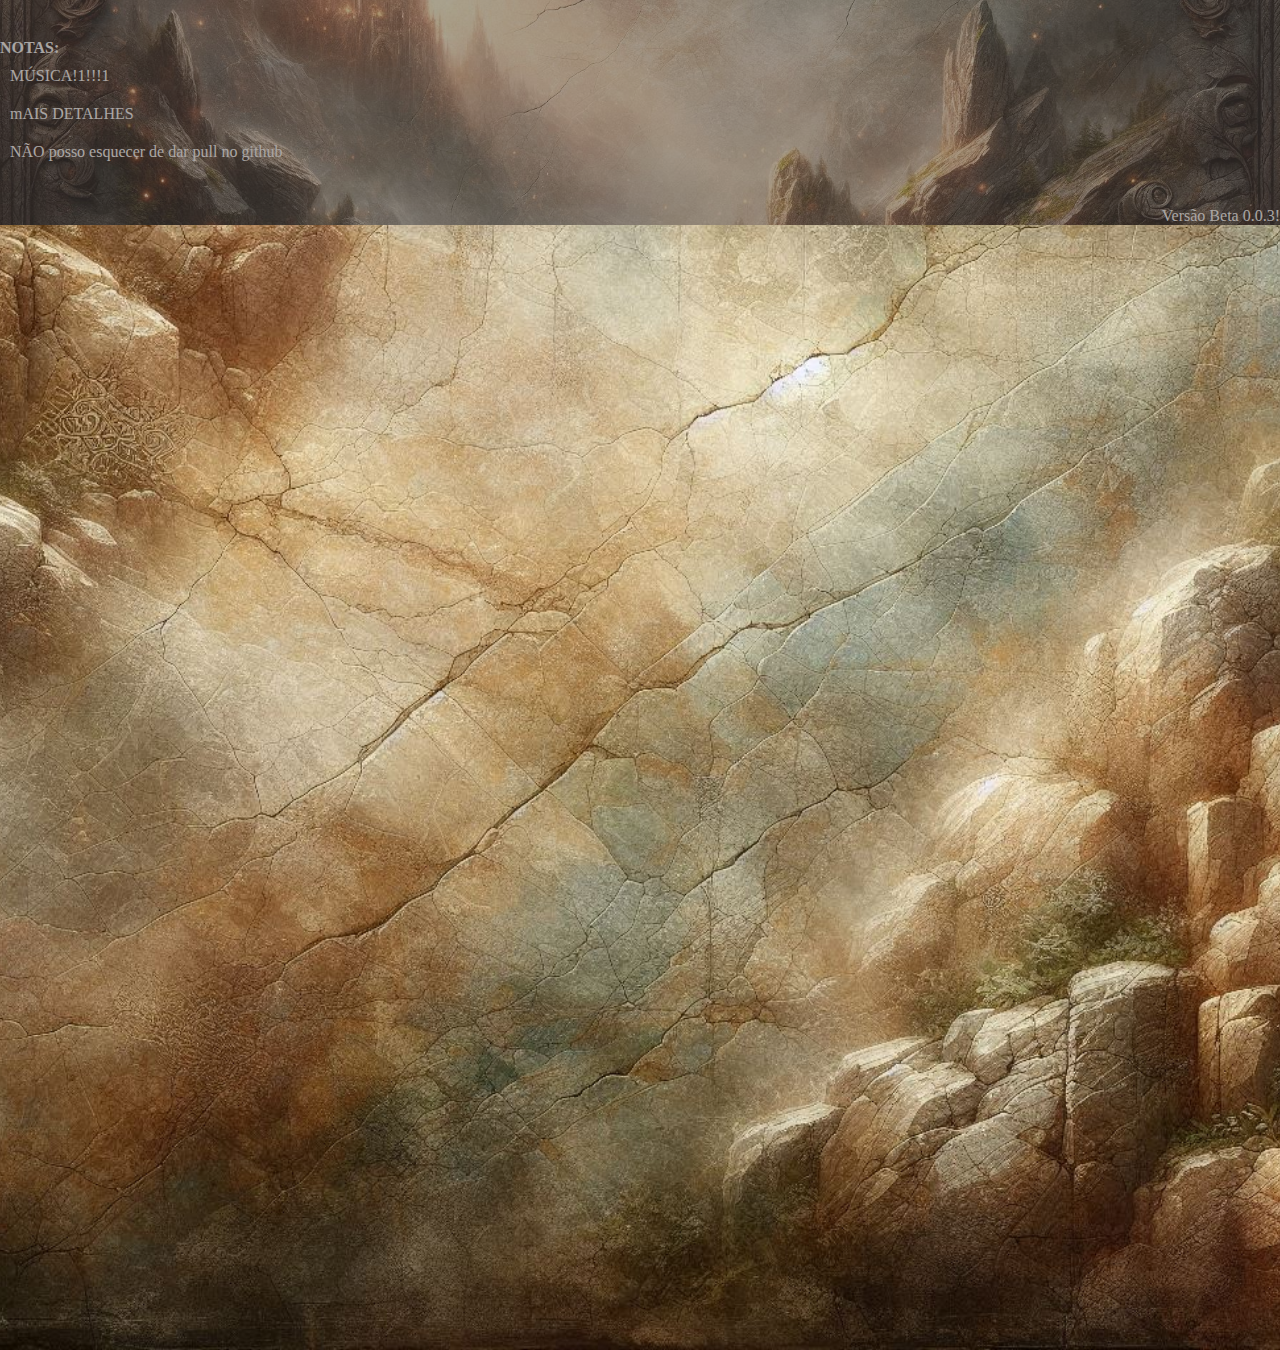
==== item.html @ 2acb6695 "GANDALF!" ====
<html lang="en">
<head>
    <meta charset="UTF-8">
    <meta name="viewport" content="width=device-width, initial-scale=1.0">
    <title>LivrosLivretos | Terra Média</title>
    <link rel="stylesheet" href="./css/style.css">
    <script src="main.js"defer></script>
</head>
  
<header>
 
 <ul>
    <h4>NOTAS:</h4>
    <li>MÚSICA!1!!!1</li>
    <li>mAIS DETALHES</li>
    <li>NÃO posso esquecer de dar pull no github</li>
    </ul>
    <br>
    
    <br><p>Versão Beta 0.0.3!</p>
       </header>
<body>
    
</div>
</body>
</html>
---- css/style.css ----
@import url('https://fonts.googleapis.com/css2?family=Cinzel+Decorative:wght@400;700;900&family=EB+Garamond:ital,wght@0,400..800;1,400..800&family=Merriweather:ital,opsz,wght@0,18..144,300..900;1,18..144,300..900&family=Uncial+Antiqua&display=swap');
*{
    margin:0;
    padding:0;
}

header{
    display: flex;
    flex-direction: column;
    justify-content: flex-end;
    color:white;
    height: 25vh;
    width: 100%;
    background-image: url(../img/teste1.jpg);
    background-size:cover;
    background-position: center;
    position: relative;
    z-index: 1;
}
header::before {
    content: '';
    position: absolute;
    inset: 0; 
    background-color: rgba(80, 71, 68, 0.486);

  }

header p{
    display: flex;
    flex-direction: row;
    justify-content: flex-end;
}
header ul{
    list-style: none;
    display: flex;
    flex-direction: column;
}

header li{
    padding:10px 10px;

}

body{
    z-index: 2;
    box-shadow: 5px 5px 5px black;
    height: 150vh;
    width: 100%;
    background-repeat: no-repeat;
    background-size: cover;
    background-position: top  ;
    background-image: url(../img/Stone.jpg);
    background-repeat: repeat-y;

    min-width:7vh;
    min-height: 100vh;
}


body h3{
    font-family: "EB Garamond";
    font-weight: 800;
    color:white;
    text-align: center;
    text-shadow: 1px 1px 1px black;
    padding:10px 10px;}
body h1{
    font-size: 5rem;
    font-weight: 900;
    font-family: "EB Garamond";
    color:white;
    text-align: center;
    text-shadow: 1.5px 1.5px 1.5px rgb(77, 63, 63);
    padding:10px 10px;

}
.segundoheader{
    background-size: contain;
    background-repeat: no-repeat;
    text-align: end;
    height: 25v;
    width: 100%;
}

.segundoheader #titulo{
    font-family: "Uncial Antiqua";
    font-size: 3rem;
    font-weight: 900;
    color:white;
    text-align: center;
    text-shadow: 1px 1px 1px black;
    padding:10px 10px;
}
.segundoheader h4{
    text-align: center;
    font-family: "EB Garamond";
    font-style: italic;
    color: white;
    text-shadow: 1px 1px 1px black;
}

.dahora{
    display: flex;
    justify-content: center;
    flex-wrap: wrap;
}

.produtos{
    color:white;
    display: flex;
    flex-wrap: wrap;
    margin: 0 auto;
    padding: 10vh 10vh;
    flex-direction: row;
    color:white;
    display: flex;
    
    margin: 0 auto;
    padding: 10vh 10vh;
    flex-direction: row;

}

#produto{
    padding: 10vh 10vh;
    height: 20vh;
    width: 20vh;
    display: flex;
    flex-direction: column;
    justify-content: center;
    align-items: center;
    background-image: url(../img/Mistico.jpg);
background-position: center bottom;
font-weight: 700;
font-family: "Merriweather";
font-size: 1.9vh;
color: white;
border-radius: 20px;
box-shadow: 1rem 1rem 1rem rgb(36, 30, 30);
text-shadow: 2px 2px 2px rgb(22, 24, 43);
}
#produto img{
    box-shadow: 0.5rem 0.5rem 0.5rem rgb(29, 20, 31);
    
}
#produto:hover{ 
    filter: brightness(0.9); 
    font-weight: 900;
    color: white;
  
}
.Loja{
    display: flex;
    margin: 0 auto;
    flex-wrap: wrap;
}

#NotPass{
    font-family: Merriweather;
    display: flex;
    justify-content: center;
    flex-direction: row;
    text-align: center;
    margin: 0 auto;
    color: white;
    background-color: rgba(128, 65, 65, 0.877);
    height: 10vh;
    width: 100%;
    font-size: 2.4vh;
    visibility: hidden;
    position:fixed;
    top:0;
    z-index: 9999;
}
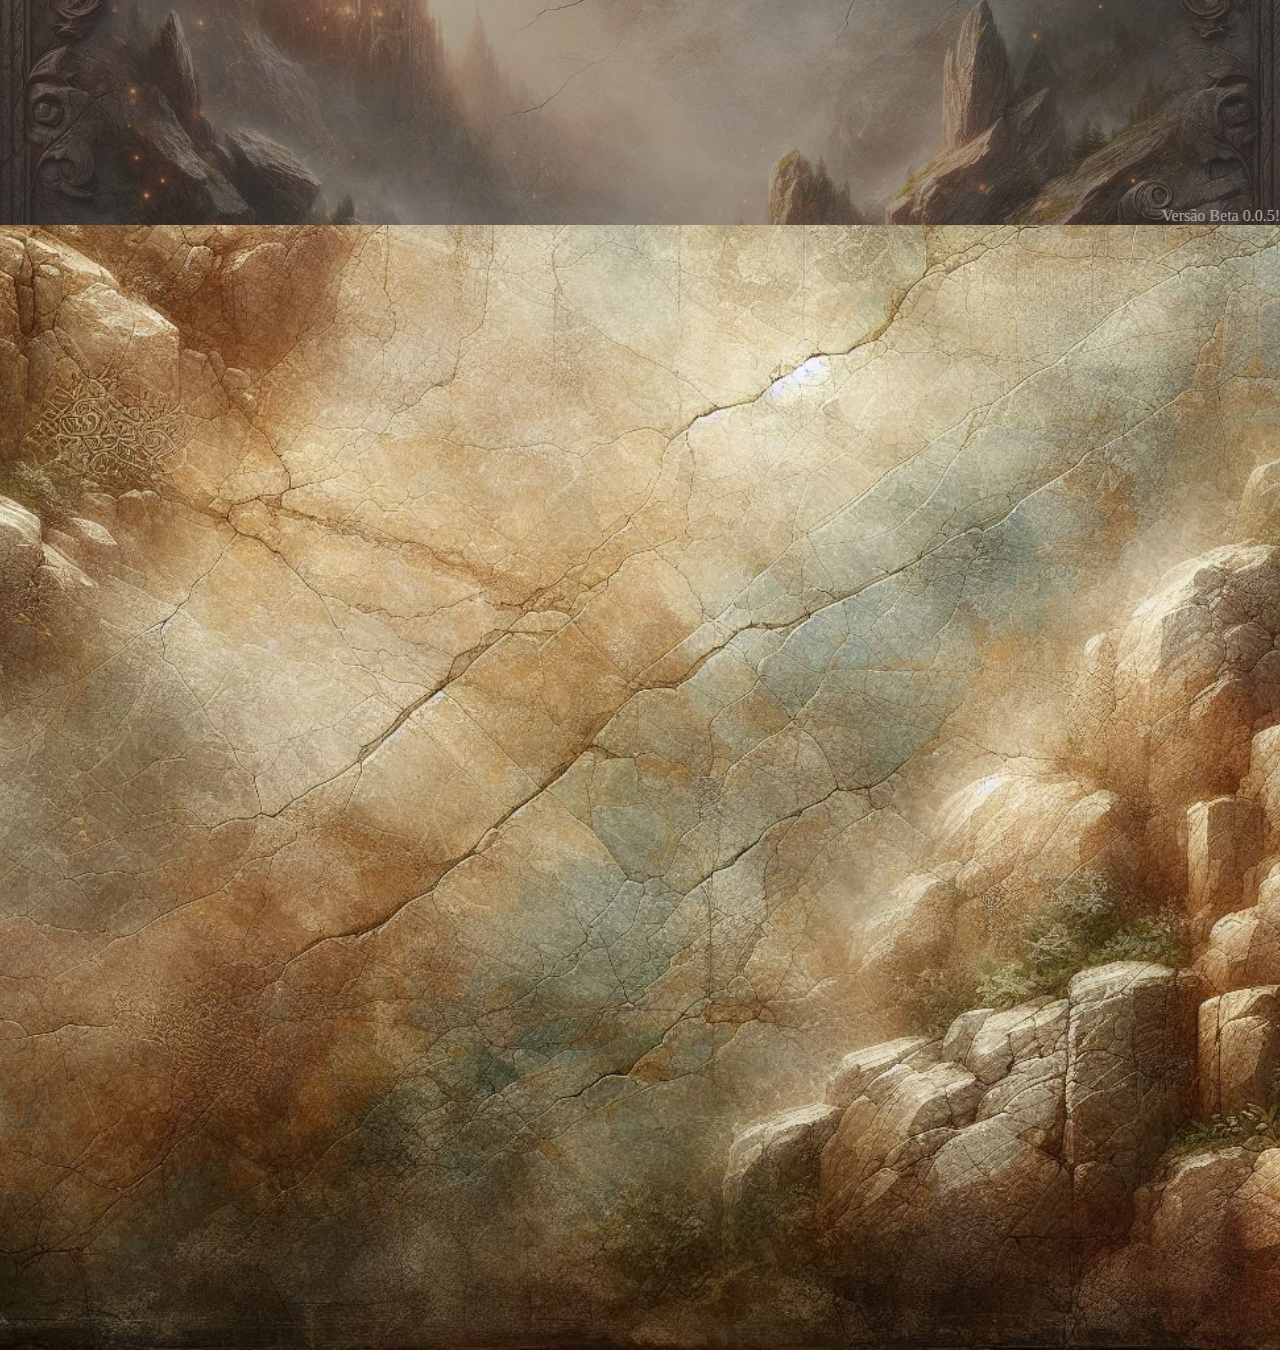
==== commit c5fa0507: "Update pós-Gandalf" ====
--- a/item.html
+++ b/item.html
@@ -2,25 +2,18 @@
 <head>
     <meta charset="UTF-8">
     <meta name="viewport" content="width=device-width, initial-scale=1.0">
-    <title>LivrosLivretos | Terra Média</title>
+    <title>"Duas Torres",Tolkien</title>
     <link rel="stylesheet" href="./css/style.css">
     <script src="main.js"defer></script>
+    <link rel="icon" href="./img/LORD.jfif">
 </head>
   
 <header>
- 
- <ul>
-    <h4>NOTAS:</h4>
-    <li>MÚSICA!1!!!1</li>
-    <li>mAIS DETALHES</li>
-    <li>NÃO posso esquecer de dar pull no github</li>
-    </ul>
-    <br>
     
-    <br><p>Versão Beta 0.0.3!</p>
+    <br><p>Versão Beta 0.0.5!</p>
        </header>
 <body>
-    
+    <div></div>
 </div>
 </body>
 </html>
--- a/css/style.css
+++ b/css/style.css
@@ -53,7 +53,7 @@
     background-repeat: repeat-y;
 
     min-width:7vh;
-    min-height: 100vh;
+    min-height: 80vh;
 }
 
 
@@ -108,9 +108,12 @@
 .produtos{
     color:white;
     display: flex;
+    justify-content: center;
     flex-wrap: wrap;
     margin: 0 auto;
     padding: 10vh 10vh;
+    min-width: 5vh;
+    min-height: 5vh;
     flex-direction: row;
     color:white;
     display: flex;
@@ -125,6 +128,8 @@
     padding: 10vh 10vh;
     height: 20vh;
     width: 20vh;
+    min-height: 10vh;
+    min-width: 10vh;
     display: flex;
     flex-direction: column;
     justify-content: center;
@@ -141,12 +146,13 @@
 }
 #produto img{
     box-shadow: 0.5rem 0.5rem 0.5rem rgb(29, 20, 31);
-    
+    min-width: 5vh;
 }
 #produto:hover{ 
     filter: brightness(0.9); 
     font-weight: 900;
     color: white;
+    cursor: pointer;
   
 }
 .Loja{
@@ -156,6 +162,7 @@
 }
 
 #NotPass{
+      cursor: pointer;
     font-family: Merriweather;
     display: flex;
     justify-content: center;
@@ -163,8 +170,8 @@
     text-align: center;
     margin: 0 auto;
     color: white;
-    background-color: rgba(128, 65, 65, 0.877);
-    height: 10vh;
+    background-color: rgba(85, 31, 31, 0.904);
+    height: 5vh;
     width: 100%;
     font-size: 2.4vh;
     visibility: hidden;
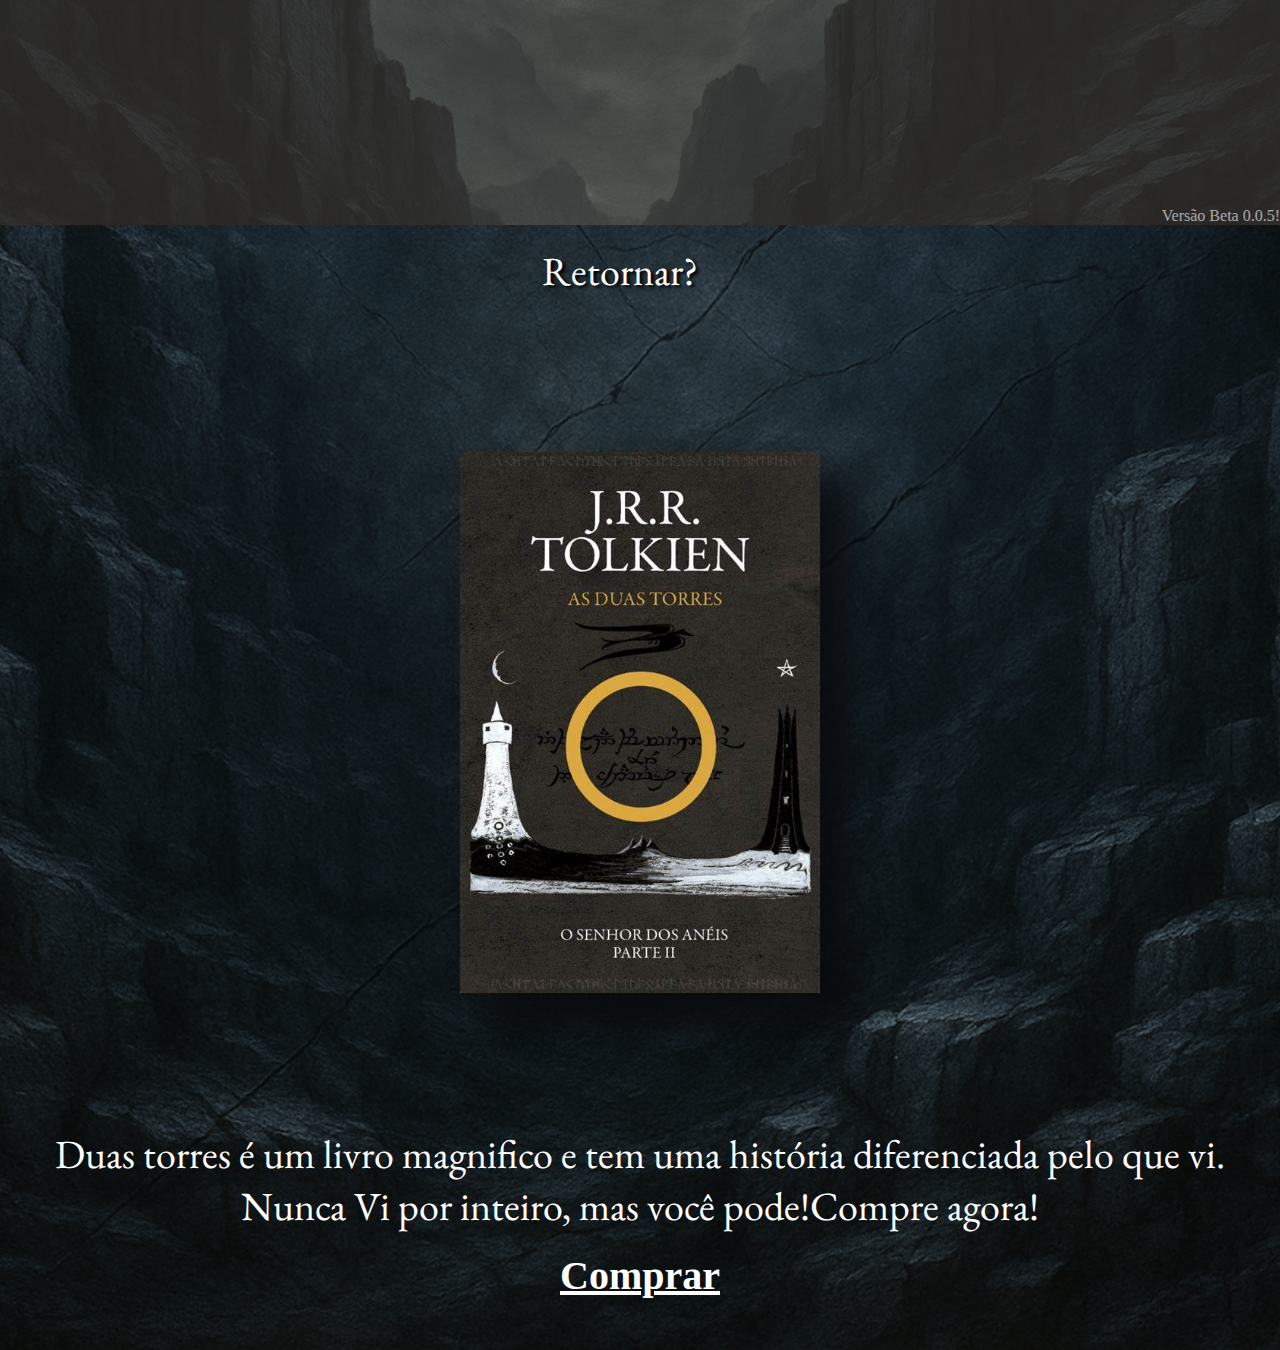
==== commit 2617602b: "Grande Salto!Versão FInal" ====
--- a/item.html
+++ b/item.html
@@ -1,19 +1,36 @@
 <html lang="en">
+
 <head>
     <meta charset="UTF-8">
     <meta name="viewport" content="width=device-width, initial-scale=1.0">
     <title>"Duas Torres",Tolkien</title>
-    <link rel="stylesheet" href="./css/style.css">
-    <script src="main.js"defer></script>
+    <link rel="stylesheet" href="./css/item.css">
+
+    <script src="main.js" defer></script>
     <link rel="icon" href="./img/LORD.jfif">
 </head>
-  
+
+<audio id="musica-fundo" loop>
+    <source src="TwoTowers.mp3" type="audio/mpeg">
+  </audio>
 <header>
-    
-    <br><p>Versão Beta 0.0.5!</p>
-       </header>
+
+    <br>
+    <p>Versão Beta 0.0.5!</p>
+</header>
+
 <body>
-    <div></div>
-</div>
+    <div class="retorno">
+        <ul>
+            <li><a href="index.html">Retornar?</a></li>
+            <li></li>
+        </ul>
+    </div>
+    <div class="amostrado">
+        <img src="./img/duastorres_teste.jfif">
+    </div>
+    <div class="texto">Duas torres é um livro magnifico e tem uma história diferenciada pelo que vi. Nunca Vi por inteiro, mas você pode!Compre agora!</div>
+    <div class="button"><a href="venda.html">Comprar</a></div>
 </body>
-</html>
+
+</html>--- a/css/item.css
+++ b/css/item.css
@@ -0,0 +1,137 @@
+@import url('https://fonts.googleapis.com/css2?family=Cinzel+Decorative:wght@400;700;900&family=EB+Garamond:ital,wght@0,400..800;1,400..800&family=Merriweather:ital,opsz,wght@0,18..144,300..900;1,18..144,300..900&family=Uncial+Antiqua&display=swap');
+
+*{
+    margin: 0;
+    padding: 0;
+}
+
+
+
+header{
+    display: flex;
+    flex-direction: column;
+    justify-content: flex-end;
+    color:white;
+    height: 25vh;
+    width: 100%;
+    background-image: url(../img/tentativa.png);
+    background-size:cover;
+    background-position: center;
+    position: relative;
+    z-index: 1;
+}
+header::before {
+    content: '';
+    position: absolute;
+    inset: 0; 
+    background-color: rgba(80, 71, 68, 0.486);
+
+  }
+
+header p{
+    display: flex;
+    flex-direction: row;
+    justify-content: flex-end;
+}
+header ul{
+    list-style: none;
+    display: flex;
+    flex-direction: column;
+}
+
+header li{
+    padding:10px 10px;
+
+}
+
+body{
+    z-index: 2;
+    box-shadow: 5px 5px 5px black;
+    height: 150vh;
+    width: 100%;
+    background-repeat: no-repeat;
+    background-size: cover;
+    background-position: top  ;
+    background-image: url(../img/basalt.png);
+    background-repeat: repeat-y;
+
+    min-width:7vh;
+    min-height: 80vh;
+}
+
+
+body h3{
+    font-family: "EB Garamond";
+    font-weight: 800;
+    color:white;
+    text-align: center;
+    text-shadow:  8px 8px 20px black;
+    padding:10px 10px;}
+body h1{
+    font-size: 5rem;
+    font-weight: 900;
+    font-family: "EB Garamond";
+    color:white;
+    text-align: center;
+    text-shadow: 8px 8px 20px rgb(77, 63, 63);
+    padding:10px 10px;
+
+}
+.retorno{
+    font-family: EB Garamond;
+    display: flex;
+    justify-content: center;
+    flex-direction: row;
+
+}
+.retorno ul{
+    display: flex;
+    flex-direction: row;
+    list-style: none;
+    font-size:40px;
+}
+.retorno li{
+    padding:20px 20px;
+}
+.retorno a{
+    text-decoration: none; 
+    color: white;
+    text-shadow:3px 2px 3px black;
+}
+.amostrado{
+    text-align: center;
+    margin: 0 auto;
+    padding:15vh 15vh
+
+}
+.amostrado img{
+    max-width:40vh;
+    box-shadow: 30px 30px 30px rgba(11, 11, 14, 0.856);
+
+}
+
+.texto{
+    font-family: "EB Garamond";
+    text-align: center;
+    font-size:40px;
+    color:white;
+}
+.button{
+    display: flex;
+    justify-content: center;
+    color:white;
+    border:none;
+    border-color:black;
+    border-radius: 20px;
+height: 60px;
+width:400px;
+padding:20px 20px;
+margin:0 auto;
+text-decoration: none;
+font-size: 40px;
+font-weight: 800;
+}
+
+.button a{
+    color:white;
+}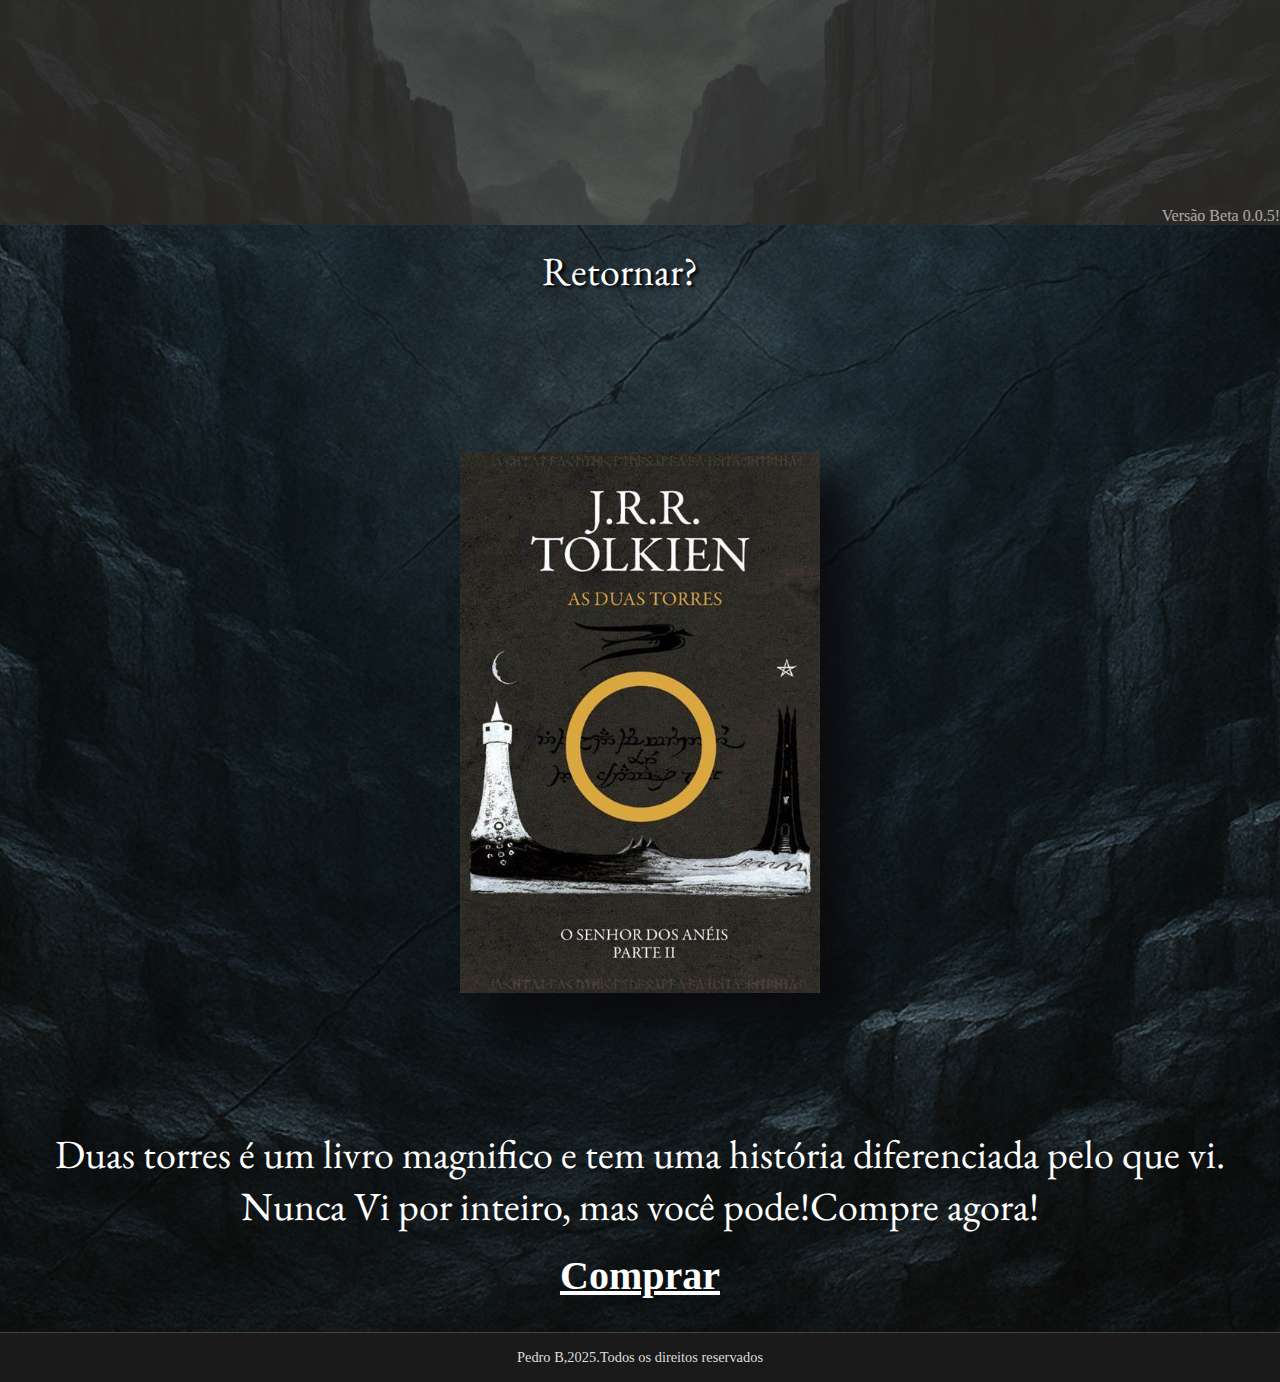
==== commit d8e8472d: "cabou" ====
--- a/item.html
+++ b/item.html
@@ -32,5 +32,5 @@
     <div class="texto">Duas torres é um livro magnifico e tem uma história diferenciada pelo que vi. Nunca Vi por inteiro, mas você pode!Compre agora!</div>
     <div class="button"><a href="venda.html">Comprar</a></div>
 </body>
-
+<footer>Pedro B,2025.Todos os direitos reservados</footer>
 </html>--- a/css/item.css
+++ b/css/item.css
@@ -45,6 +45,7 @@
 }
 
 body{
+    flex:1;
     z-index: 2;
     box-shadow: 5px 5px 5px black;
     height: 150vh;
@@ -134,4 +135,13 @@
 
 .button a{
     color:white;
-}+}
+footer {
+    background-color: #1a1a1a;
+    color: #ddd;
+    text-align: center;
+    padding: 1rem;
+    font-size: 0.9rem;
+    border-top: 1px solid #444;
+  }
+  